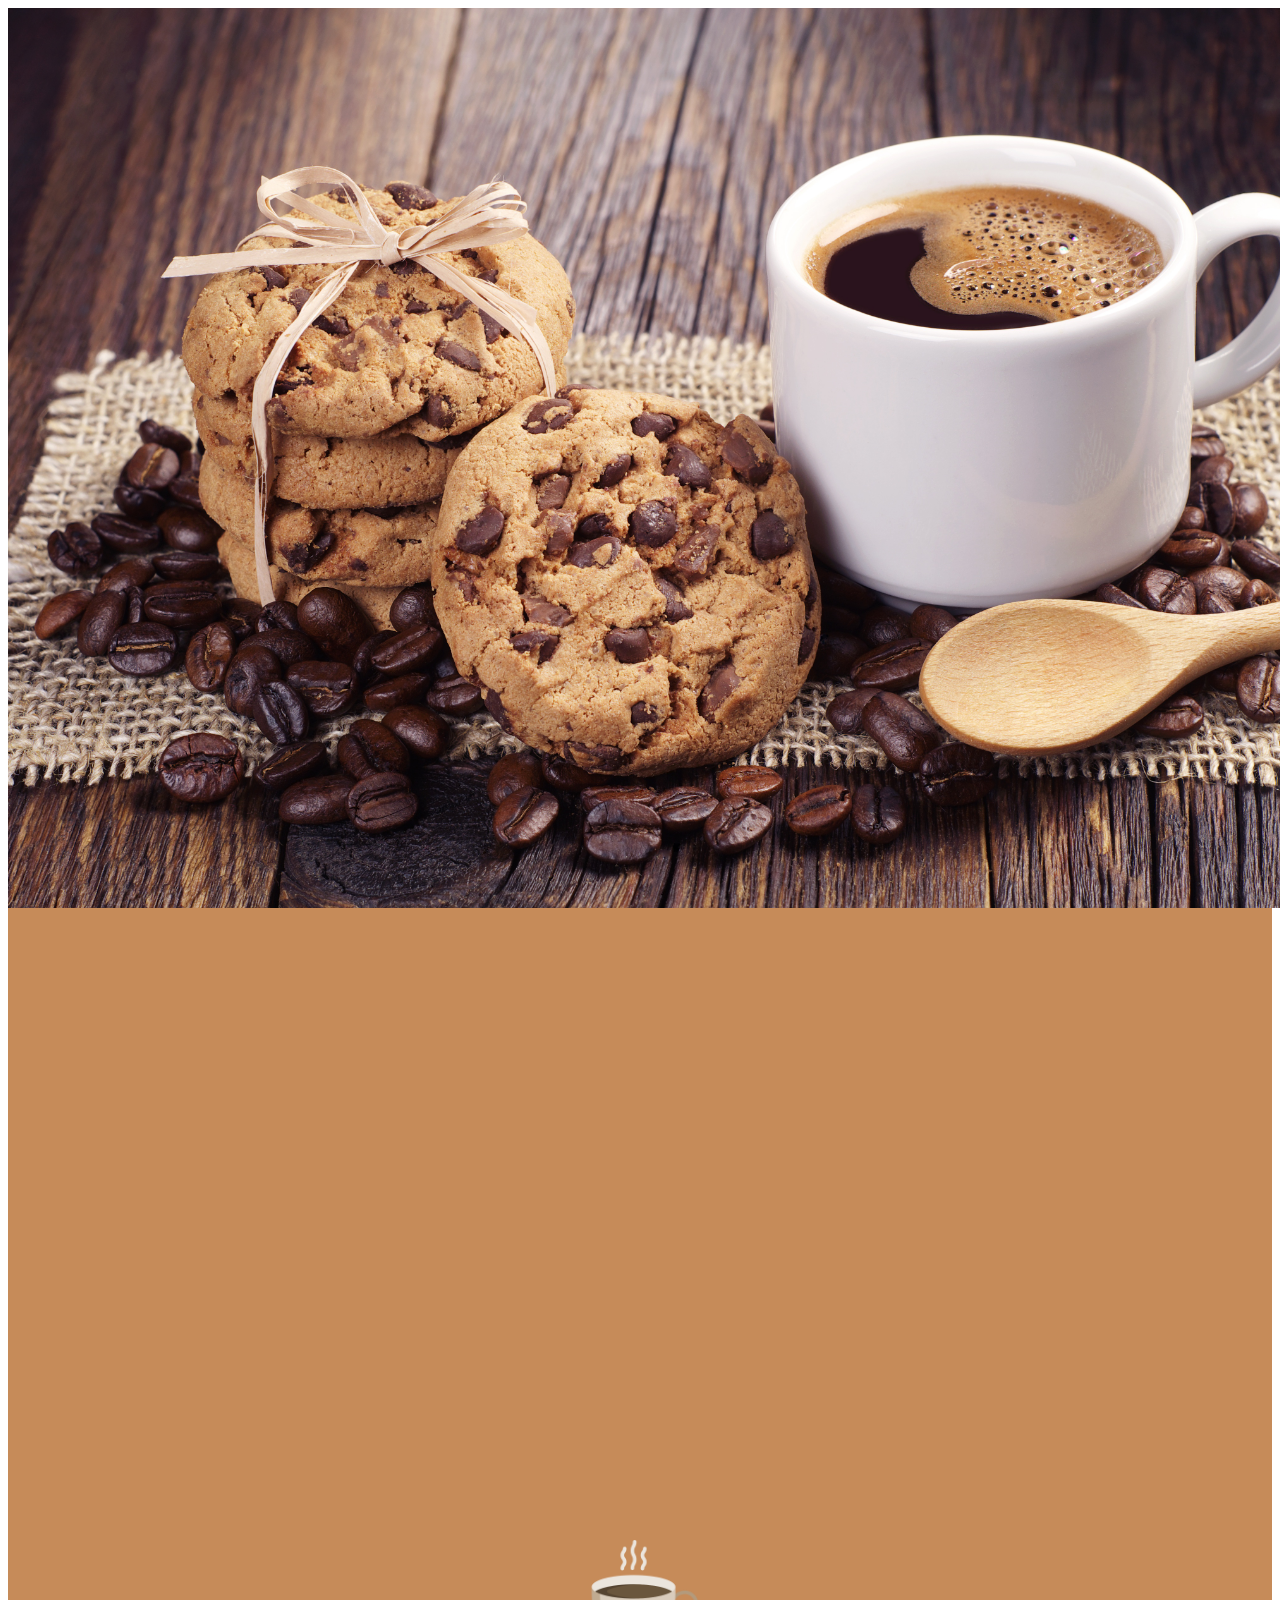
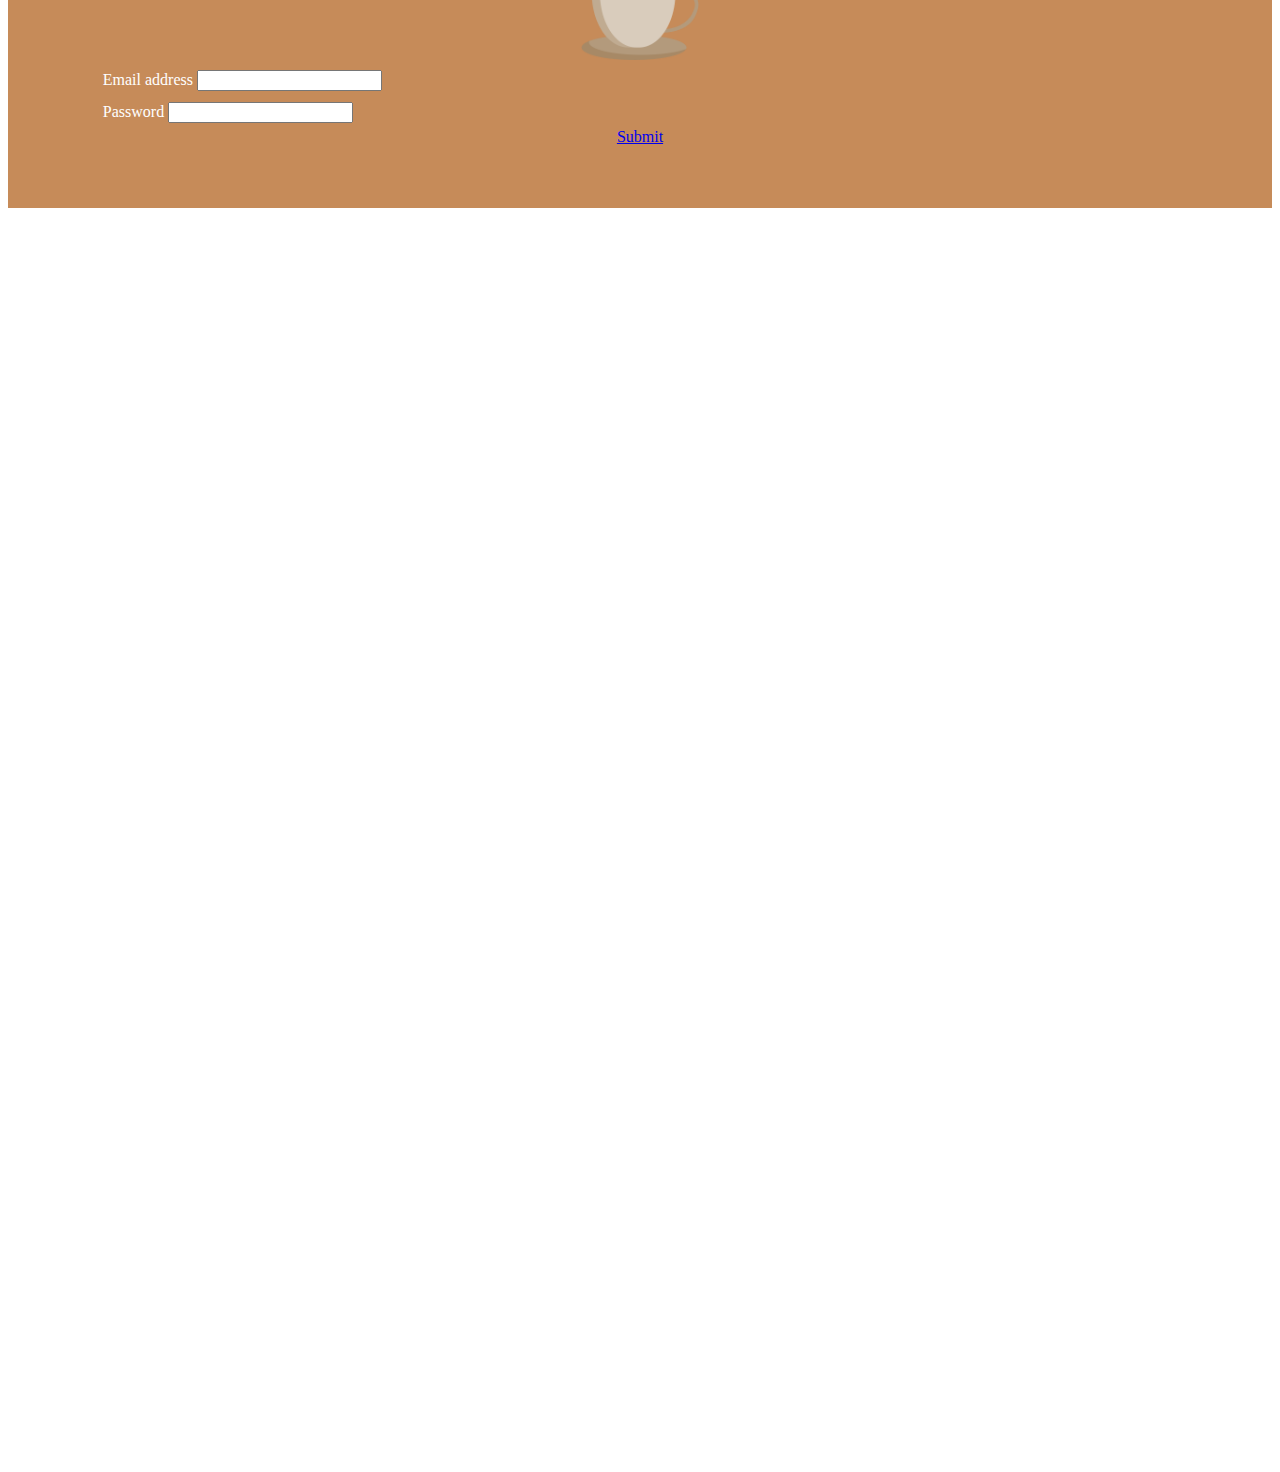
==== login.html @ 26414078 "origin" ====
<!DOCTYPE html>
<html lang="en" dir="ltr">

<head>
  <meta charset="utf-8">
  <title>Coffee Bean</title>

  <link rel="icon" href="images/favicon/favicon.ico">
  <link rel="stylesheet" href="https://cdn.jsdelivr.net/npm/bootstrap@4.6.0/dist/css/bootstrap.min.css" integrity="sha384-B0vP5xmATw1+K9KRQjQERJvTumQW0nPEzvF6L/Z6nronJ3oUOFUFpCjEUQouq2+l" crossorigin="anonymous">
  <link rel="stylesheet" href="css/styles-login.css">

</head>

<body>

  <div class="container-fluid">
    <div class="row">
      <div class="col-sm-8 col-md-8 col-left">
        <img src="images/6.jpg" class="img-fluid" alt="picture">
      </div>
      <div class="col-sm-4 col-md-4 col-right">
        <form>
          <img class="mb-4 icon" src="images/coffee-cup-1.png" alt="coffee-cup" width="120" height="120">
          <div class="form-group">
            <label class="font-weight-bolder" for="exampleInputEmail1">Email address</label>
            <input type="email" class="form-control" id="exampleInputEmail1" aria-describedby="emailHelp">
          </div>
          <div class="form-group">
            <label class="font-weight-bolder" for="exampleInputPassword1">Password</label>
            <input type="password" class="form-control" id="exampleInputPassword1">
          </div>
          <!-- <button type="submit" class="btn btn-primary btn-light">Submit</button> -->
          <a href="index.html" class="btn btn-primary btn-light">Submit</a>
        </form>
      </div>
    </div>
  </div>

</body>

</html>
---- css/styles-login.css ----
.col-left {
  height: 100vh;
  padding-left: 0;
  padding-right: 0;
}

.img-fluid {
  height: inherit;
  object-fit: cover;
}

.col-right{
  background-color: #C68B59;
  height: 100vh;
  padding-left: 0;
  padding-right: 0;
}

form{
  height: 100vh;
  max-width: none;
  padding: 50% 7.5%;
  text-align: center;
}

form .form-group {
  line-height: 200%;
  text-align: left;
}

form .font-weight-bolder {
  color: #fff;
}

form .btn {
  width: 35%;
}

@media query (max-width: 560px) {
  .col-left .col-right {
    height: 50vh;
  }
}
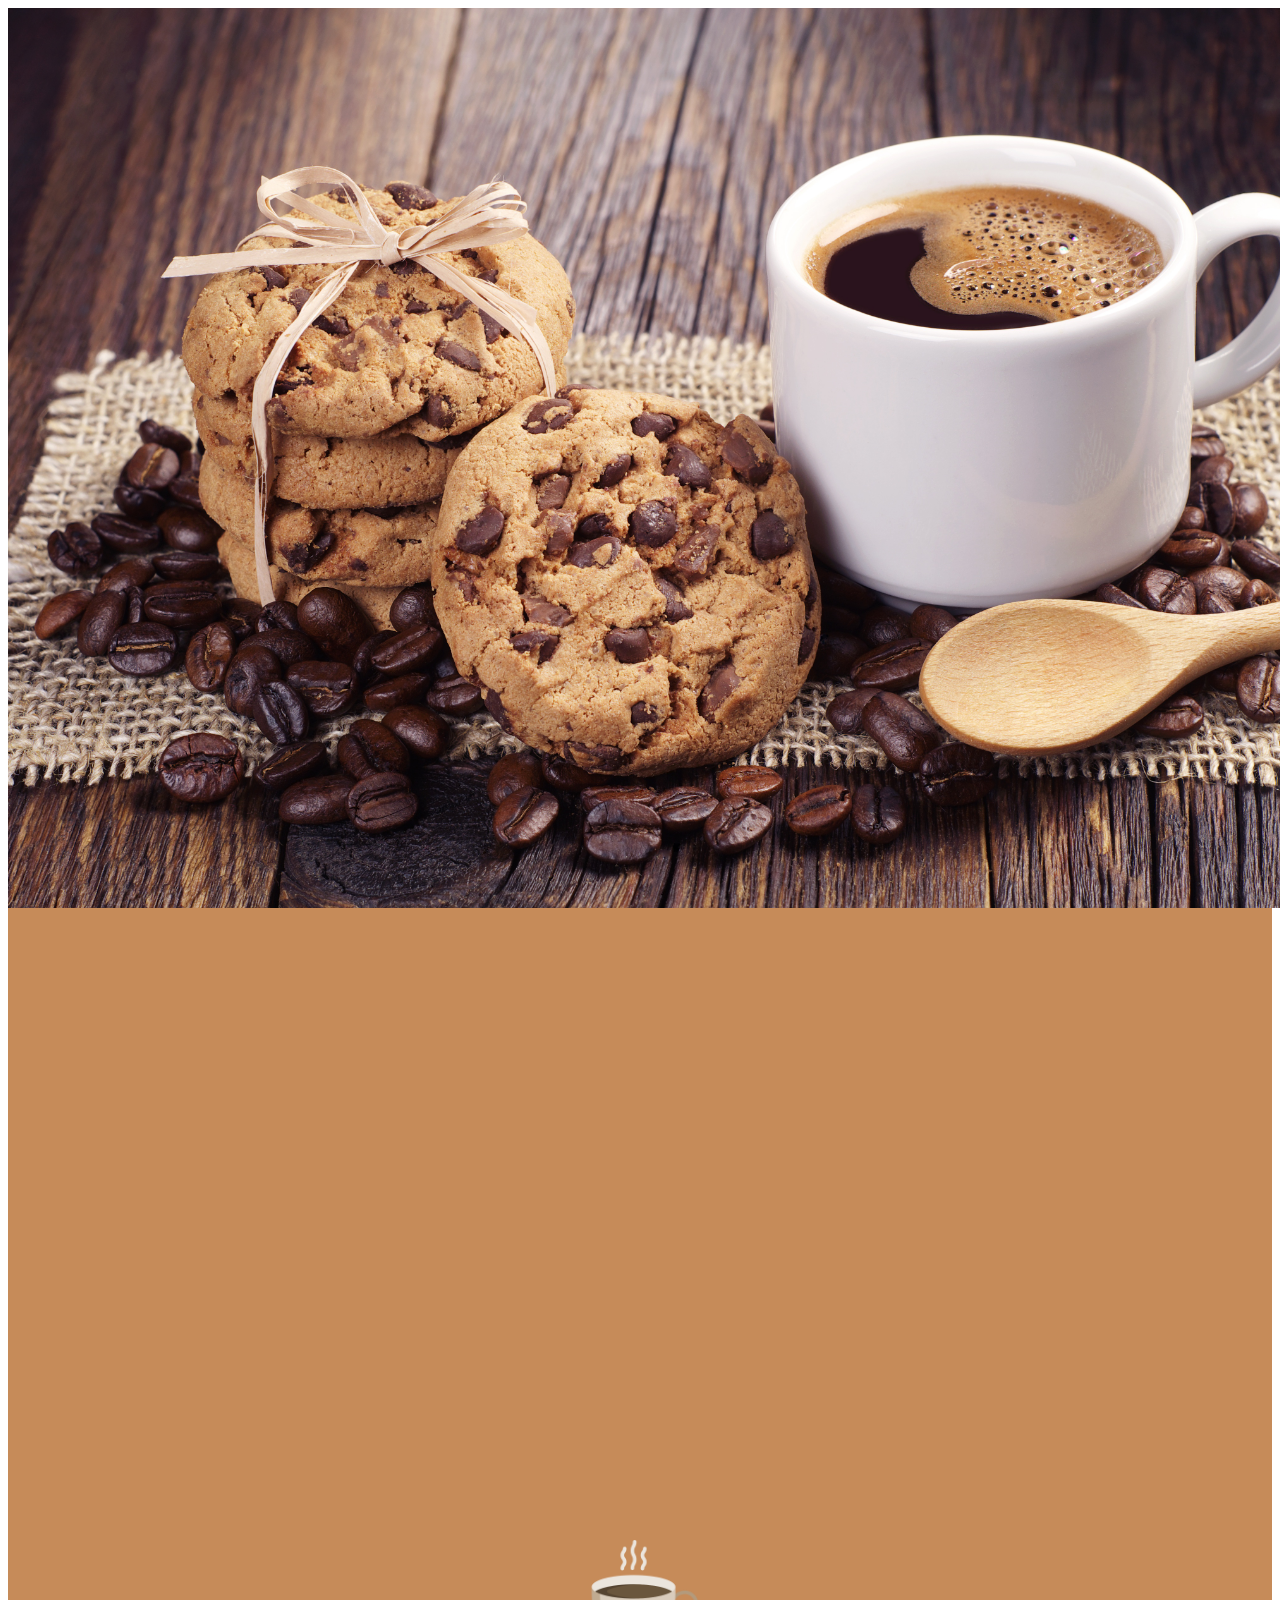
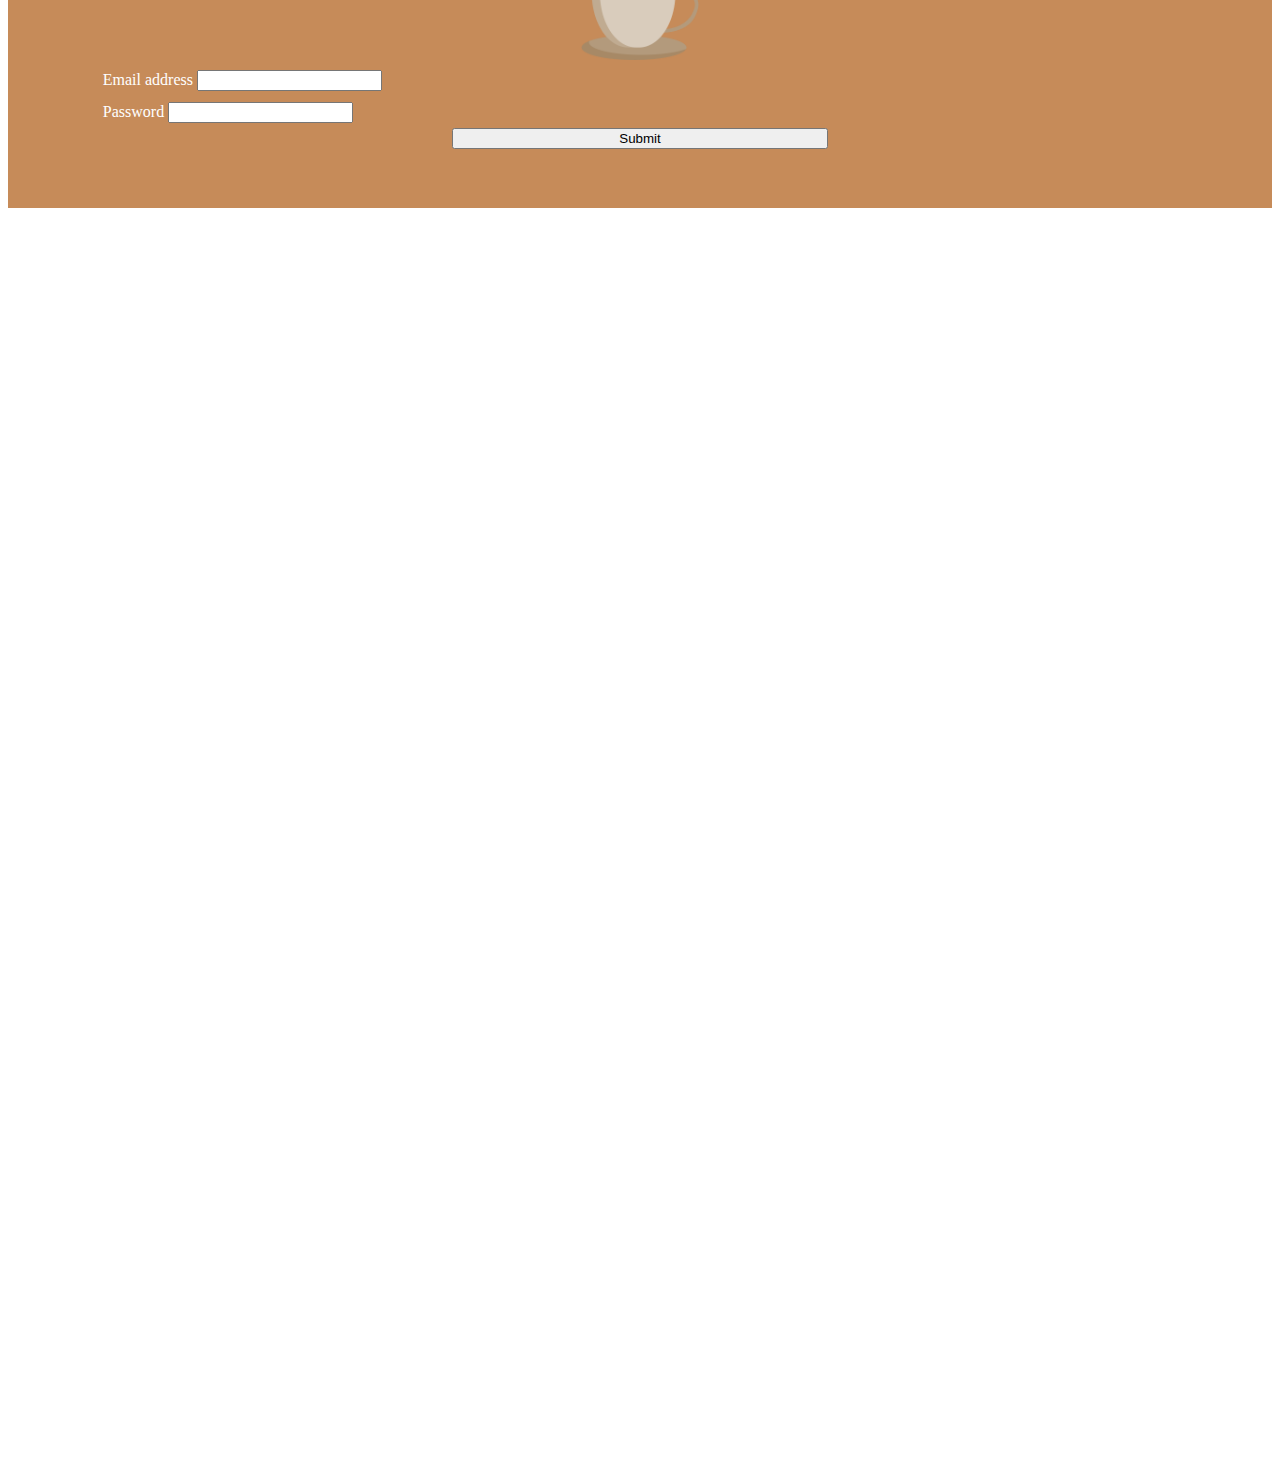
==== commit 52de5b95: "some changes" ====
--- a/login.html
+++ b/login.html
@@ -19,18 +19,18 @@
         <img src="images/6.jpg" class="img-fluid" alt="picture">
       </div>
       <div class="col-sm-4 col-md-4 col-right">
-        <form>
+        <form action="login.php" method="post">
           <img class="mb-4 icon" src="images/coffee-cup-1.png" alt="coffee-cup" width="120" height="120">
           <div class="form-group">
             <label class="font-weight-bolder" for="exampleInputEmail1">Email address</label>
-            <input type="email" class="form-control" id="exampleInputEmail1" aria-describedby="emailHelp">
+            <input type="email" class="form-control" id="exampleInputEmail1" aria-describedby="emailHelp" name="email">
           </div>
           <div class="form-group">
             <label class="font-weight-bolder" for="exampleInputPassword1">Password</label>
-            <input type="password" class="form-control" id="exampleInputPassword1">
+            <input type="password" class="form-control" id="exampleInputPassword1" name="password">
           </div>
-          <!-- <button type="submit" class="btn btn-primary btn-light">Submit</button> -->
-          <a href="index.html" class="btn btn-primary btn-light">Submit</a>
+          <button type="submit" class="btn btn-primary btn-light">Submit</button>
+          <!-- <a href="index.html" class="btn btn-primary btn-light">Submit</a> -->
         </form>
       </div>
     </div>
